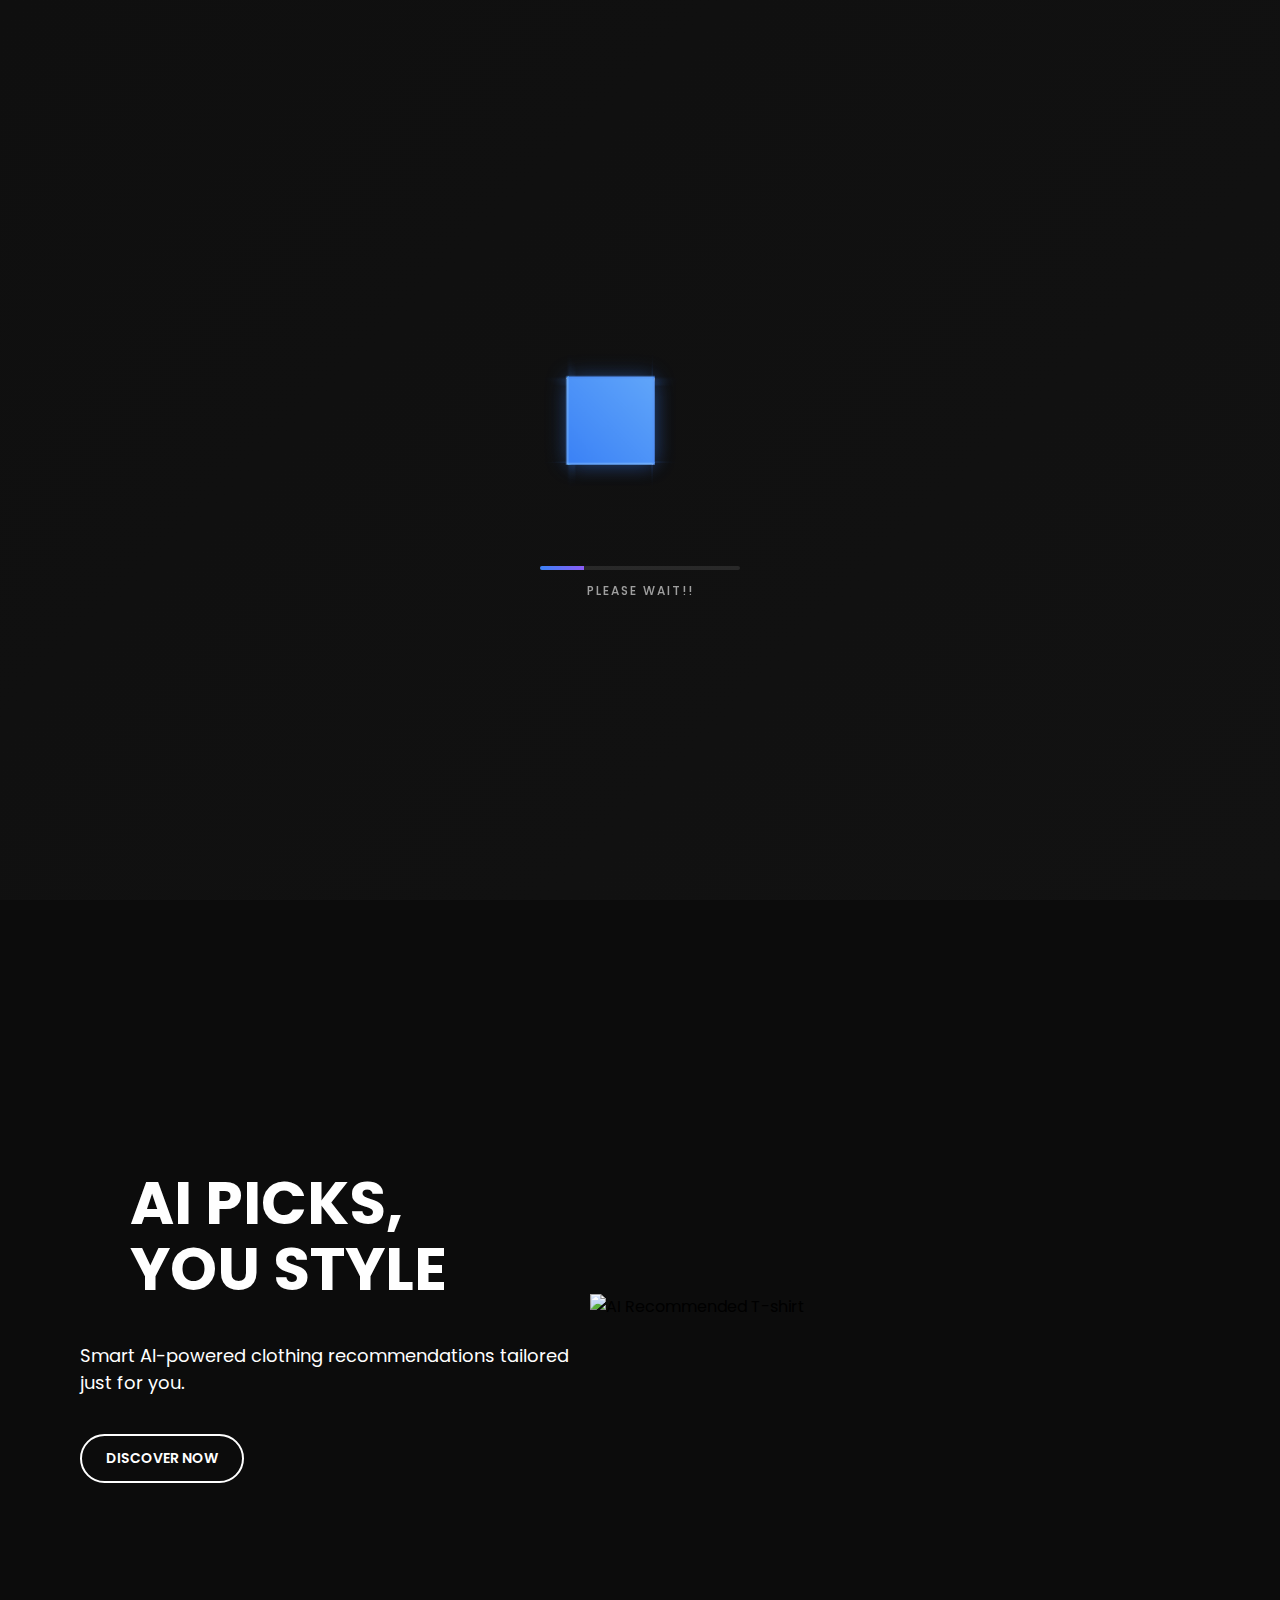
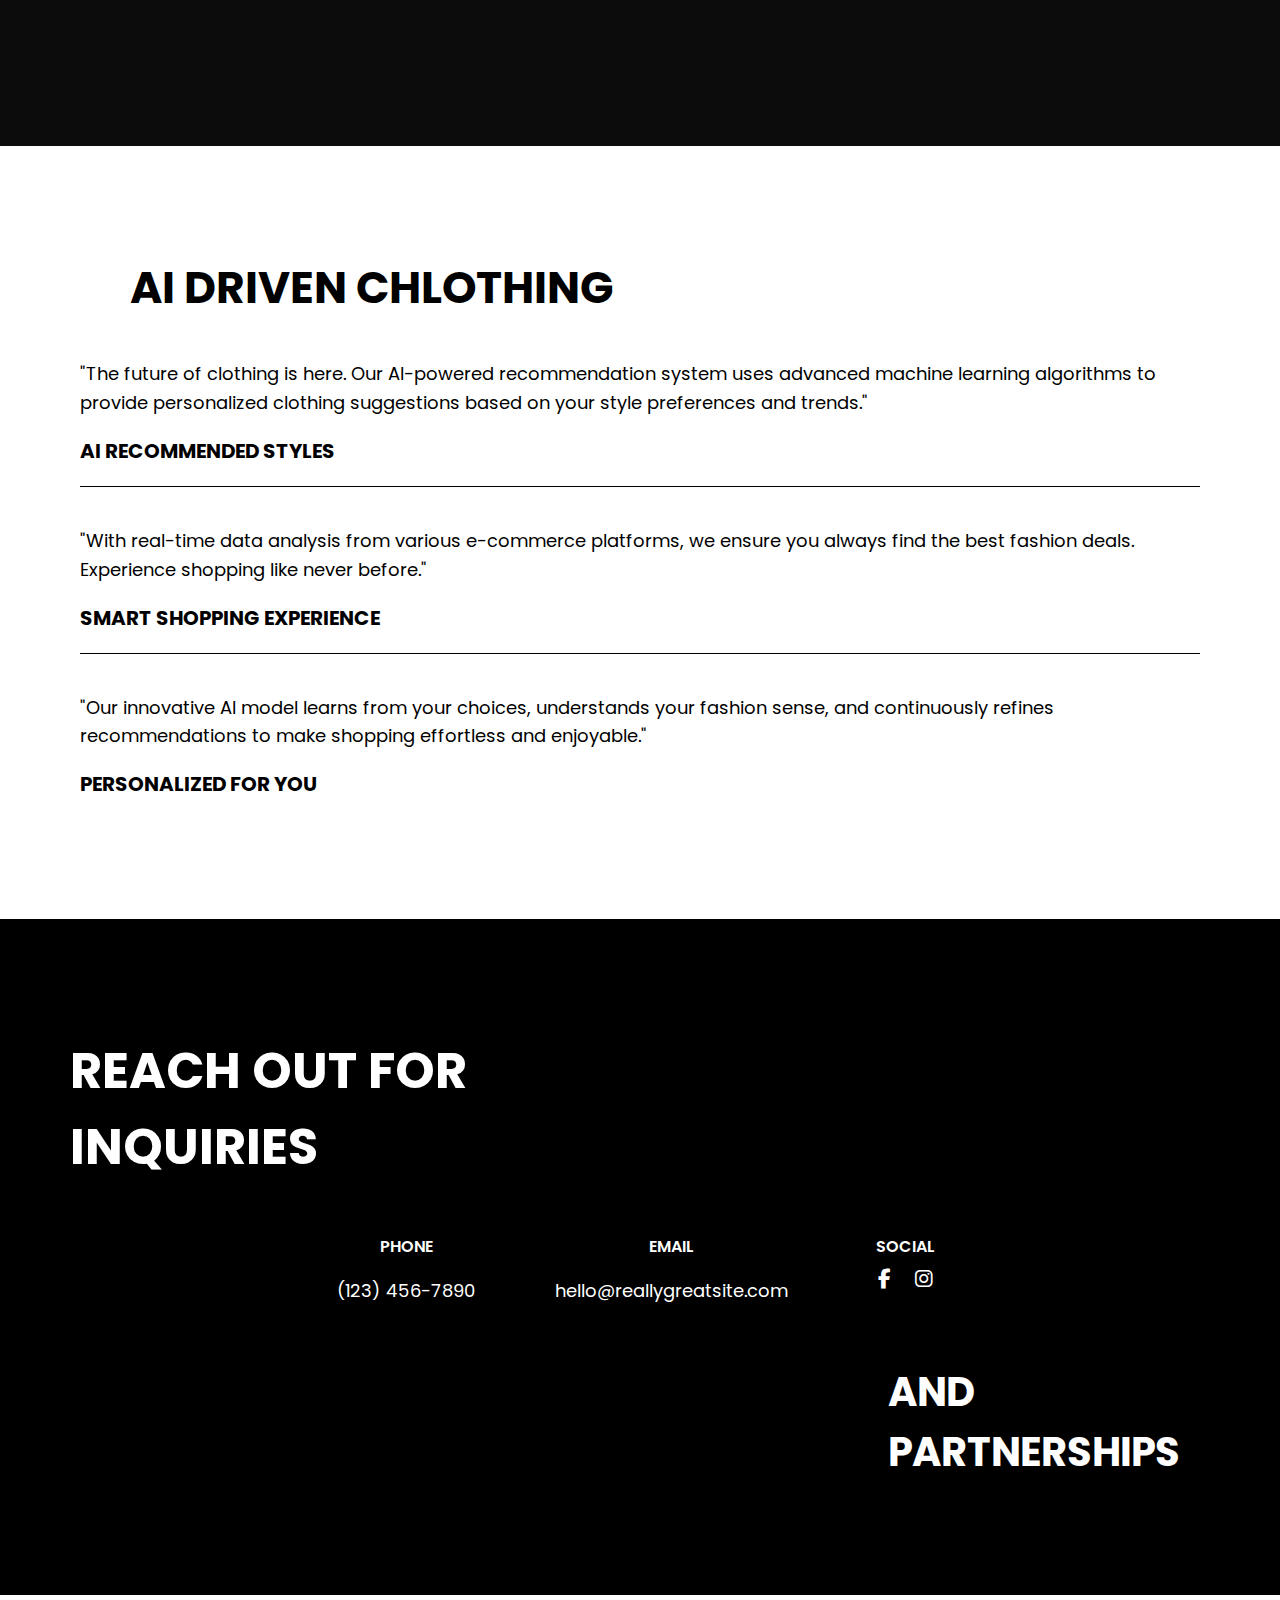
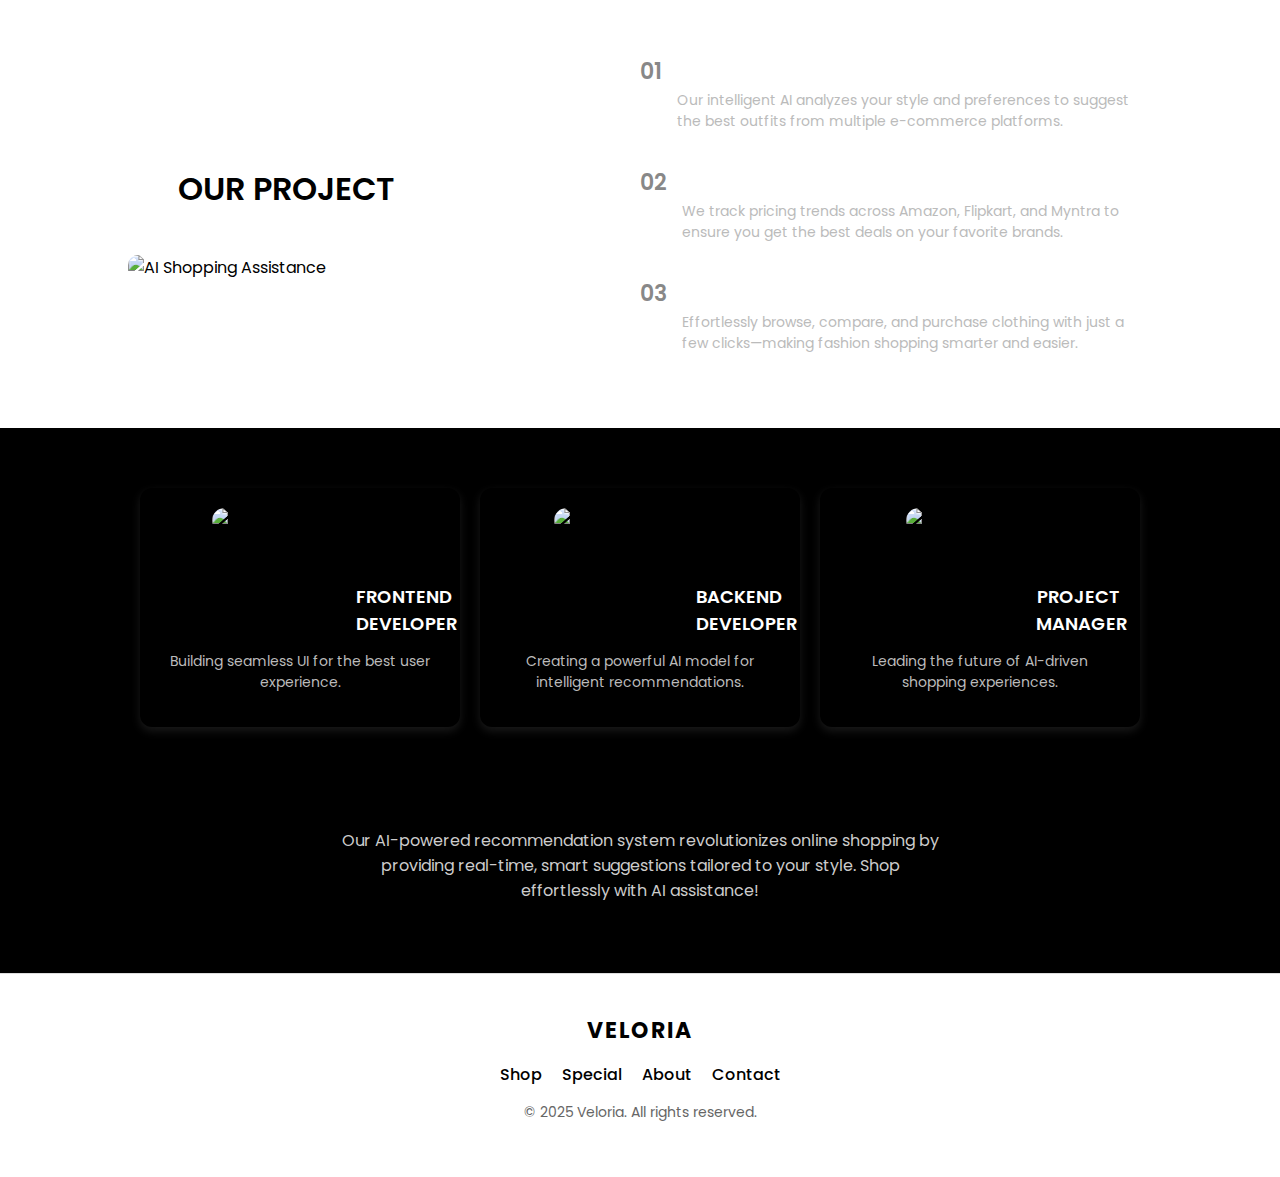
==== index.html @ dfdf0ff9 "first" ====
<!DOCTYPE html>
<html lang="en">
<head>
    <meta charset="UTF-8">
    <meta name="viewport" content="width=device-width, initial-scale=1.0">
    <title>VELORIA</title>
    <link rel="stylesheet" href="style/style.css">
    <script src="https://kit.fontawesome.com/a076d05399.js" crossorigin="anonymous"></script>
    <link rel="stylesheet" href="https://cdnjs.cloudflare.com/ajax/libs/font-awesome/6.4.2/css/all.min.css">
</head>
<body>
    <!-- Preloader -->
    <div id="preloader">
        <div class="loader-container">
            <div class="cube">
                <div class="cube-face front"></div>
                <div class="cube-face back"></div>
                <div class="cube-face right"></div>
                <div class="cube-face left"></div>
                <div class="cube-face top"></div>
                <div class="cube-face bottom"></div>
            </div>
            <div class="progress-bar">
                <div class="progress" id="progress"></div>
            </div>
            <div class="loading-text">Please Wait!!</div>
        </div>
    </div>

<script>
    

document.addEventListener('DOMContentLoaded', function() {
    const preloader = document.getElementById('preloader');
    const content = document.querySelector('.content');
    const progress = document.getElementById('progress');
    const loadingText = document.querySelector('.loading-text');
    

    let width = 0;
    const interval = setInterval(() => {
        if (width >= 100) {
            clearInterval(interval);
            loadingText.textContent = "Here We Go!";
            
            setTimeout(() => {

                preloader.classList.add('preloader-done');
                

                content.style.display = 'block';
                

                void content.offsetWidth;
                

                content.style.opacity = '1';
                

                setTimeout(() => {
                    preloader.style.display = 'none';
                }, 800);
            }, 600);
        } else {
            width += Math.floor(Math.random() * 5) + 1;
            width = Math.min(width, 100);
            progress.style.width = width + '%';
            
            if (width > 80) {
            loadingText.textContent = "VELORIA";
            } else if (width > 60) {
                loadingText.textContent = "Chlothing";
            } else if (width > 40) {
                loadingText.textContent = "AI OF";
            } else if (width > 50) {
                loadingText.textContent = "Here We Go";
            }
        }
    }, 100);
});



</script>

    <br><div class="brand-name">VELORIA</div>
    <header>
        <nav class="navbar">
            
            <ul class="nav-links">
                <li><a href="#">SHOP</a></li>
                <li><a href="#">SPECIAL</a></li>
            </ul>
            <ul class="nav-links">
                <li><a href="#">ABOUT</a></li>
                <li><a href="#">CONTACT</a></li>
            </ul>
        </nav>
    </header>

    <section class="hero-banner">
        <div class="banner-content">
          <h1>We are here to help you</h1>
          <p>AI-powered recommendations tailored just for you.</p>
          <div class="search-bar">
            
            <input type="text" placeholder="Search">
            <i class="fas fa-search"></i></div> <br>
          <button class="cta-button">Explore Now</button>
        </div>
      </section>

    


    <section class="banner-two">
        <div class="content">
            <h1 class="animated-text">AI PICKS, <br> YOU STYLE</h1>
            <p class="sub-text">Smart AI-powered clothing recommendations tailored just for you.</p>
            <a href="#" class="cta-btn">DISCOVER NOW</a>
        </div>
        <div class="image-container">
            <img src="https://images.unsplash.com/photo-1489987707025-afc232f7ea0f?q=80&w=2070&auto=format&fit=crop&ixlib=rb-4.0.3&ixid=M3wxMjA3fDB8MHxwaG90by1wYWdlfHx8fGVufDB8fHx8fA%3D%3D" alt="AI Recommended T-shirt" class="floating-image">
        </div>
    </section>

    <section class="info-section">
        <h1>AI Driven Chlothing</h1>
        <div class="info-block">
          <p>"The future of clothing is here. Our AI-powered recommendation system uses advanced machine learning algorithms to provide personalized clothing suggestions based on your style preferences and trends."</p>
          <h3>AI RECOMMENDED STYLES</h3>
          <hr>
        </div>
        <div class="info-block">
          <p>"With real-time data analysis from various e-commerce platforms, we ensure you always find the best fashion deals. Experience shopping like never before."</p>
          <h3>SMART SHOPPING EXPERIENCE</h3>
          <hr>
        </div>
        <div class="info-block">
          <p>"Our innovative AI model learns from your choices, understands your fashion sense, and continuously refines recommendations to make shopping effortless and enjoyable."</p>
          <h3>PERSONALIZED FOR YOU</h3>
        </div>
      </section>

    <section class="contact-section">
        <h1>REACH OUT FOR <br> INQUIRIES</h1>

        <div class="contact-info">
            <div class="contact-item">
                <h3>PHONE</h3>
                <p>(123) 456-7890</p>
            </div>

            <div class="contact-item">
                <h3>EMAIL</h3>
                <p><a href="mailto:hello@reallygreatsite.com">hello@reallygreatsite.com</a></p>
            </div>

            <div class="contact-item">
                <h3>SOCIAL</h3>
                <div class="social-icons">
                    <a href="#"><i class="fa-brands fa-facebook-f"></i></a>
                    <a href="#"><i class="fa-brands fa-instagram"></i></a>
                </div>
            </div>
        </div>

        <h2>AND PARTNERSHIPS</h2>
    </section>

     <section class="services-section">
        <div class="left-content">
            <h1>Our Project</h1>
            <img src="https://images.unsplash.com/photo-1469334031218-e382a71b716b?q=80&w=2070&auto=format&fit=crop&ixlib=rb-4.0.3&ixid=M3wxMjA3fDB8MHxwaG90by1wYWdlfHx8fGVufDB8fHx8fA%3D%3D" alt="AI Shopping Assistance">
        </div>
        <div class="right-content">
            <div class="service">
                <span class="service-number">01</span>
                <div class="service-text">
                    <h2>AI-Powered Recommendations</h2>
                    <p>Our intelligent AI analyzes your style and preferences to suggest the best outfits from multiple e-commerce platforms.</p>
                </div>
            </div>
            <div class="service">
                <span class="service-number">02</span>
                <div class="service-text">
                    <h2>Price & Trend Comparison</h2>
                    <p>We track pricing trends across Amazon, Flipkart, and Myntra to ensure you get the best deals on your favorite brands.</p>
                </div>
            </div>
            <div class="service">
                <span class="service-number">03</span>
                <div class="service-text">
                    <h2>Seamless Shopping Experience</h2>
                    <p>Effortlessly browse, compare, and purchase clothing with just a few clicks—making fashion shopping smarter and easier.</p>
                </div>
            </div>
        </div>
    </section>


    <div class="banner">
        <div class="team">

            <div class="team-member">
                <img src="https://images.unsplash.com/photo-1543087903-1ac2ec7aa8c5?q=80&w=2098&auto=format&fit=crop&ixlib=rb-4.0.3&ixid=M3wxMjA3fDB8MHxwaG90by1wYWdlfHx8fGVufDB8fHx8fA%3D%3D" alt="Frontend Developer">
                <h2>Frontend Developer</h2>
                <p>Building seamless UI for the best user experience.</p>
            </div>

 
            <div class="team-member">
                <img src="https://images.unsplash.com/photo-1543087903-1ac2ec7aa8c5?q=80&w=2098&auto=format&fit=crop&ixlib=rb-4.0.3&ixid=M3wxMjA3fDB8MHxwaG90by1wYWdlfHx8fGVufDB8fHx8fA%3D%3D" alt="Backend Developer">
                <h2>Backend Developer</h2>
                <p>Creating a powerful AI model for intelligent recommendations.</p>
            </div>

   
            <div class="team-member">
                <img src="https://images.unsplash.com/photo-1543087903-1ac2ec7aa8c5?q=80&w=2098&auto=format&fit=crop&ixlib=rb-4.0.3&ixid=M3wxMjA3fDB8MHxwaG90by1wYWdlfHx8fGVufDB8fHx8fA%3D%3D" alt="Project Manager">
                <h2>Project Manager</h2>
                <p>Leading the future of AI-driven shopping experiences.</p>
            </div>
        </div>

        <div class="project-info">
            <h1>Future of Shopping</h1>
            <p>
                Our AI-powered recommendation system revolutionizes online shopping by providing 
                real-time, smart suggestions tailored to your style. Shop effortlessly with AI assistance!
            </p>
        </div>
    </div>

    

    <footer class="footer">
        <div class="footer-container">
            <div class="footer-brand">VELORIA</div>
            
            <div class="footer-links">
                <a href="#">Shop</a>
                <a href="#">Special</a>
                <a href="#">About</a>
                <a href="#">Contact</a>
            </div>
    
            <div class="footer-bottom">
                <p>© 2025 Veloria. All rights reserved.</p>
            </div>
        </div>
    </footer>
    
    



</body>
</html>
---- style/style.css ----
@import url('https://fonts.googleapis.com/css2?family=Poppins:wght@300;400;600&display=swap');

body {
    margin: 0;
    padding: 0;
    font-family: 'Poppins', sans-serif;
    /* background-color: #e0e6da; */
}

.navbar {
    display: flex;
    justify-content: space-around;
    align-items: center;
    /* background-color: #e0e6da; */
    padding: 15px 40px;
    border-bottom: 1px solid #ccc;
}


    .search-bar {
        /* display: flex; */
        align-items: center;
        gap: 8px;
    }
    
    .search-bar input {
        border: none;
        background: transparent;
        border-bottom: 1px solid white;
        outline: none;
        padding: 5px;
        font-size: 14px;
    }


.nav-links {
    list-style: none;
    display: flex;
    gap: 20px;
    padding: 0;
}

.nav-links li {
    display: inline;
}

.nav-links a {
    text-decoration: none;
    color: black;
    font-weight: 400;
    transition: 0.3s;
}

.nav-links a:hover {
    opacity: 0.6;
}

.brand-name {
    font-size: 22px;
    font-weight: bold;
    letter-spacing: 3px;
    display: flex;
    align-items: center;
    justify-content: center;
}

.icons {
    display: flex;
    gap: 15px;
}

.icons a {
    text-decoration: none;
    color: black;
    font-size: 18px;
}

.icons a:hover {
    opacity: 0.6;
}


.hero-banner {
    background: url('https://images.unsplash.com/photo-1560243563-062bfc001d68?q=80&w=2070&auto=format&fit=crop&ixlib=rb-4.0.3&ixid=M3wxMjA3fDB8MHxwaG90by1wYWdlfHx8fGVufDB8fHx8fA%3D%3D') no-repeat center center/cover;
    height: 80vh;
    display: flex;
    justify-content: center;
    align-items: center;
    text-align: center;
    color: white;
    position: relative;
}

.hero-banner::before {
    content: "";
    position: absolute;
    top: 0;
    left: 0;
    width: 100%;
    height: 100%;
    background: rgba(0, 0, 0, 0.4); /* Dark overlay for readability */
}

.banner-content {
    position: relative;
    z-index: 2;
}

.banner-content h1 {
    font-size: 48px;
    font-weight: bold;
    margin: 0;
}

.banner-content p {
    font-size: 20px;
    margin: 10px 0 20px;
}

.cta-button {
    background: white;
    color: black;
    padding: 12px 24px;
    border: none;
    font-size: 18px;
    cursor: pointer;
    border-radius: 8px;
    transition: 0.3s;
}

.cta-button:hover {
    background: black;
    color: white;
}

.footer {
    background: #fff;
    padding: 40px 20px;
    text-align: center;
    border-top: 1px solid #ddd;
    font-family: "Poppins", sans-serif;
}

.footer-container {
    max-width: 1200px;
    margin: auto;
}

.footer-brand {
    font-size: 22px;
    font-weight: bold;
    letter-spacing: 2px;
    margin-bottom: 15px;
}

.footer-links {
    display: flex;
    justify-content: center;
    gap: 20px;
    margin-bottom: 15px;
}

.footer-links a {
    text-decoration: none;
    color: black;
    font-weight: 500;
    transition: 0.3s;
}

.footer-links a:hover {
    opacity: 0.6;
}

.footer-bottom {
    font-size: 14px;
    color: #666;
}


.banner {
    text-align: center;
    padding: 60px 20px;
    /* background: linear-gradient(135deg, #1c1c1c, #292929); */
    background: black;
}

/* Team Section */
.team {
    display: flex;
    flex-wrap: wrap;
    justify-content: center;
    gap: 20px;
}

.team-member {
    /* background: #1e1e1e; */
    padding: 20px;
    border-radius: 12px;
    box-shadow: 0 4px 10px rgba(255, 255, 255, 0.1);
    max-width: 280px;
    text-align: center;
    transition: transform 0.3s ease;
}

.team-member:hover {
    transform: translateY(-5px);
}

.team-member img {
    width: 250px;
    height: 250px;
    /* border-radius: 50%; */
    border-radius: 24px;
    margin-bottom: 10px;
}

.team-member h2 {
    font-size: 18px;
    font-weight: 600;
    margin-bottom: 8px;
    color: rgb(255, 255, 255);
}

.team-member p {
    font-size: 14px;
    color: #bbb;
}

/* Project Info */
.project-info {
    margin-top: 40px;
}

.project-info h1 {
    font-size: 28px;
    font-weight: 600;
    color: black;
}

.project-info p {
    max-width: 600px;
    margin: 10px auto;
    font-size: 16px;
    color: #ccc;
}

.banner-two {
    display: flex;
    justify-content: space-evenly;
    align-items: center;
    padding: 80px;
    min-height: 80vh;
    background: #0c0c0c;
}

/* Left Content */
.content {
    max-width: 500px;
    animation: fadeInLeft 1.2s ease-in-out;
}

.animated-text {
    font-size: 60px;
    font-weight: 700;
    line-height: 1.1;
    text-transform: uppercase;
    color: white
}

.sub-text {
    font-size: 18px;
    color: #ffffff;
    margin-top: 10px;
}

/* CTA Button */
.cta-btn {
    display: inline-block;
    margin-top: 20px;
    padding: 12px 24px;
    border: 2px solid white;
    border-radius: 50px;
    text-transform: uppercase;
    font-size: 14px;
    font-weight: 600;
    color: white;
    text-decoration: none;
    transition: all 0.3s ease;
}

.cta-btn:hover {
    background: white;
    color: white;
}

/* Right Image */
.image-container {
    flex: 1;
    display: flex;
    justify-content: center;
    align-items: center;
}

.floating-image {
    width: 600px;
    animation: floatImage 3s ease-in-out infinite;
}

/* Keyframe Animations */
@keyframes fadeInLeft {
    from {
        opacity: 0;
        transform: translateX(-50px);
    }
    to {
        opacity: 1;
        transform: translateX(0);
    }
}

@keyframes floatImage {
    0%, 100% {
        transform: translateY(0);
    }
    50% {
        transform: translateY(-15px);
    }
}

/* Responsive */
@media (max-width: 768px) {
    .banner {
        flex-direction: column;
        text-align: center;
        padding: 40px;
    }

    .image-container {
        margin-top: 30px;
    }

    .floating-image {
        width: 250px;
    }
}




.contact-section {
    padding: 80px 20px;
    background: rgb(0, 0, 0);
    color: white;
}

/* Title */
h1 {
    font-size: 50px;
    text-transform: uppercase;
    font-weight: 700;
    margin-left: 50px;
}

h2{
    margin-left: 70%;
}

/* Contact Info */
.contact-info {
    display: flex;
    justify-content: center;
    gap: 80px;
    flex-wrap: wrap;
    margin-top: 30px;
}

.contact-item {
    text-align: center;
}

.contact-item h3 {
    font-size: 16px;
    font-weight: 600;
    color: #ffffff;
    margin-bottom: 5px;
}

.contact-item p, .contact-item a {
    font-size: 18px;
    color: #ffffff;
    text-decoration: none;
}

.contact-item a:hover {
    color: #62388a;
}

/* Social Icons */
.social-icons a {
    color: #ffffff;
    font-size: 20px;
    margin: 0 10px;
    transition: color 0.3s ease;
}

.social-icons a:hover {
    color: #62388a;
}

/* Partnerships */
h2 {
    font-size: 40px;
    text-transform: uppercase;
    font-weight: 700;
    margin-top: 40px;
}


.services-section {
    display: flex;
    align-items: center;
    justify-content: space-between;
    padding: 60px 10%;
}

.left-content {
    flex: 1;
}

.left-content h1 {
    font-size: 32px;
    font-weight: 600;
}

.left-content img {
    width: 100%;
    max-width: 400px;
    border-radius: 10px;
    margin-top: 20px;
}

.right-content {
    flex: 1;
    display: flex;
    flex-direction: column;
    gap: 20px;
}

.service {
    display: flex;
    align-items: flex-start;
    gap: 15px;
}

.service-number {
    font-size: 22px;
    font-weight: 600;
    color: #888;
}

.service-text h2 {
    font-size: 20px;
    font-weight: 600;
    margin: 0;
    color: white;
}

.service-text p {
    font-size: 14px;
    color: #bbb;
    margin-top: 5px;
}


#preloader {
    position: fixed;
    top: 0;
    left: 0;
    width: 100%;
    height: 100%;
    background: linear-gradient(135deg, #0f0f0f 0%, #121212 100%);
    display: flex;
    justify-content: center;
    align-items: center;
    z-index: 9999;
    transition: transform 0.8s cubic-bezier(0.65, 0, 0.35, 1), opacity 0.5s ease;
}

.loader-container {
    position: relative;
    width: 140px;
    height: 140px;
    perspective: 800px;
    transform-style: preserve-3d;
}

.cube {
    position: absolute;
    width: 100%;
    height: 100%;
    transform-style: preserve-3d;
    animation: cubeRotate 4s infinite ease-in-out;
}

.cube-face {
    position: absolute;
    width: 80px;
    height: 80px;
    background: rgba(255, 255, 255, 0.05);
    border: 2px solid rgba(255, 255, 255, 0.1);
    backface-visibility: visible;
    transform-style: preserve-3d;
    box-shadow: 0 0 20px rgba(59, 130, 246, 0.3);
}

.front { transform: translateZ(40px); background: linear-gradient(45deg, #3b82f6, #60a5fa); }
.back { transform: rotateY(180deg) translateZ(40px); background: linear-gradient(45deg, #8b5cf6, #a78bfa); }
.right { transform: rotateY(90deg) translateZ(40px); background: linear-gradient(45deg, #ec4899, #f472b6); }
.left { transform: rotateY(-90deg) translateZ(40px); background: linear-gradient(45deg, #14b8a6, #2dd4bf); }
.top { transform: rotateX(90deg) translateZ(40px); background: linear-gradient(45deg, #f59e0b, #fbbf24); }
.bottom { transform: rotateX(-90deg) translateZ(40px); background: linear-gradient(45deg, #6366f1, #818cf8); }

.progress-bar {
    position: absolute;
    bottom: -50px;
    left: -30px;
    width: 200px;
    height: 4px;
    background: rgba(255, 255, 255, 0.1);
    border-radius: 2px;
    overflow: hidden;
}

.progress {
    height: 100%;
    width: 0%;
    background: linear-gradient(to right, #3b82f6, #8b5cf6);
    transition: width 0.2s ease;
}

.loading-text {
    position: absolute;
    bottom: -80px;
    left: 0;
    right: 0;
    text-align: center;
    font-size: 12px;
    font-weight: 500;
    letter-spacing: 2px;
    text-transform: uppercase;
    color: rgba(255, 255, 255, 0.6);
}

@keyframes cubeRotate {
    0% { transform: rotateX(0deg) rotateY(0deg); }
    25% { transform: rotateX(90deg) rotateY(90deg); }
    50% { transform: rotateX(180deg) rotateY(180deg); }
    75% { transform: rotateX(270deg) rotateY(270deg); }
    100% { transform: rotateX(360deg) rotateY(360deg); }
}


.preloader-done {
    transform: translateY(-100%);
    opacity: 0;
}

.info-section {
    background-color: #fff;
    color: #000;
    padding: 80px;
    text-align: left;
    /* display: flex */
  }

  .info-section h1 {
    font-size: 44px;
    font-weight: bold;
    margin-bottom: 40px;
  }

  .info-block {
    margin-bottom: 40px;
  }

  .info-block p {
    font-size: 18px;
    line-height: 1.6;
  }

  .info-block h3 {
    font-size: 20px;
    font-weight: bold;
    margin-top: 10px;
  }

  hr {
    border: none;
    border-top: 1px solid #000;
    margin: 20px 0;
  }
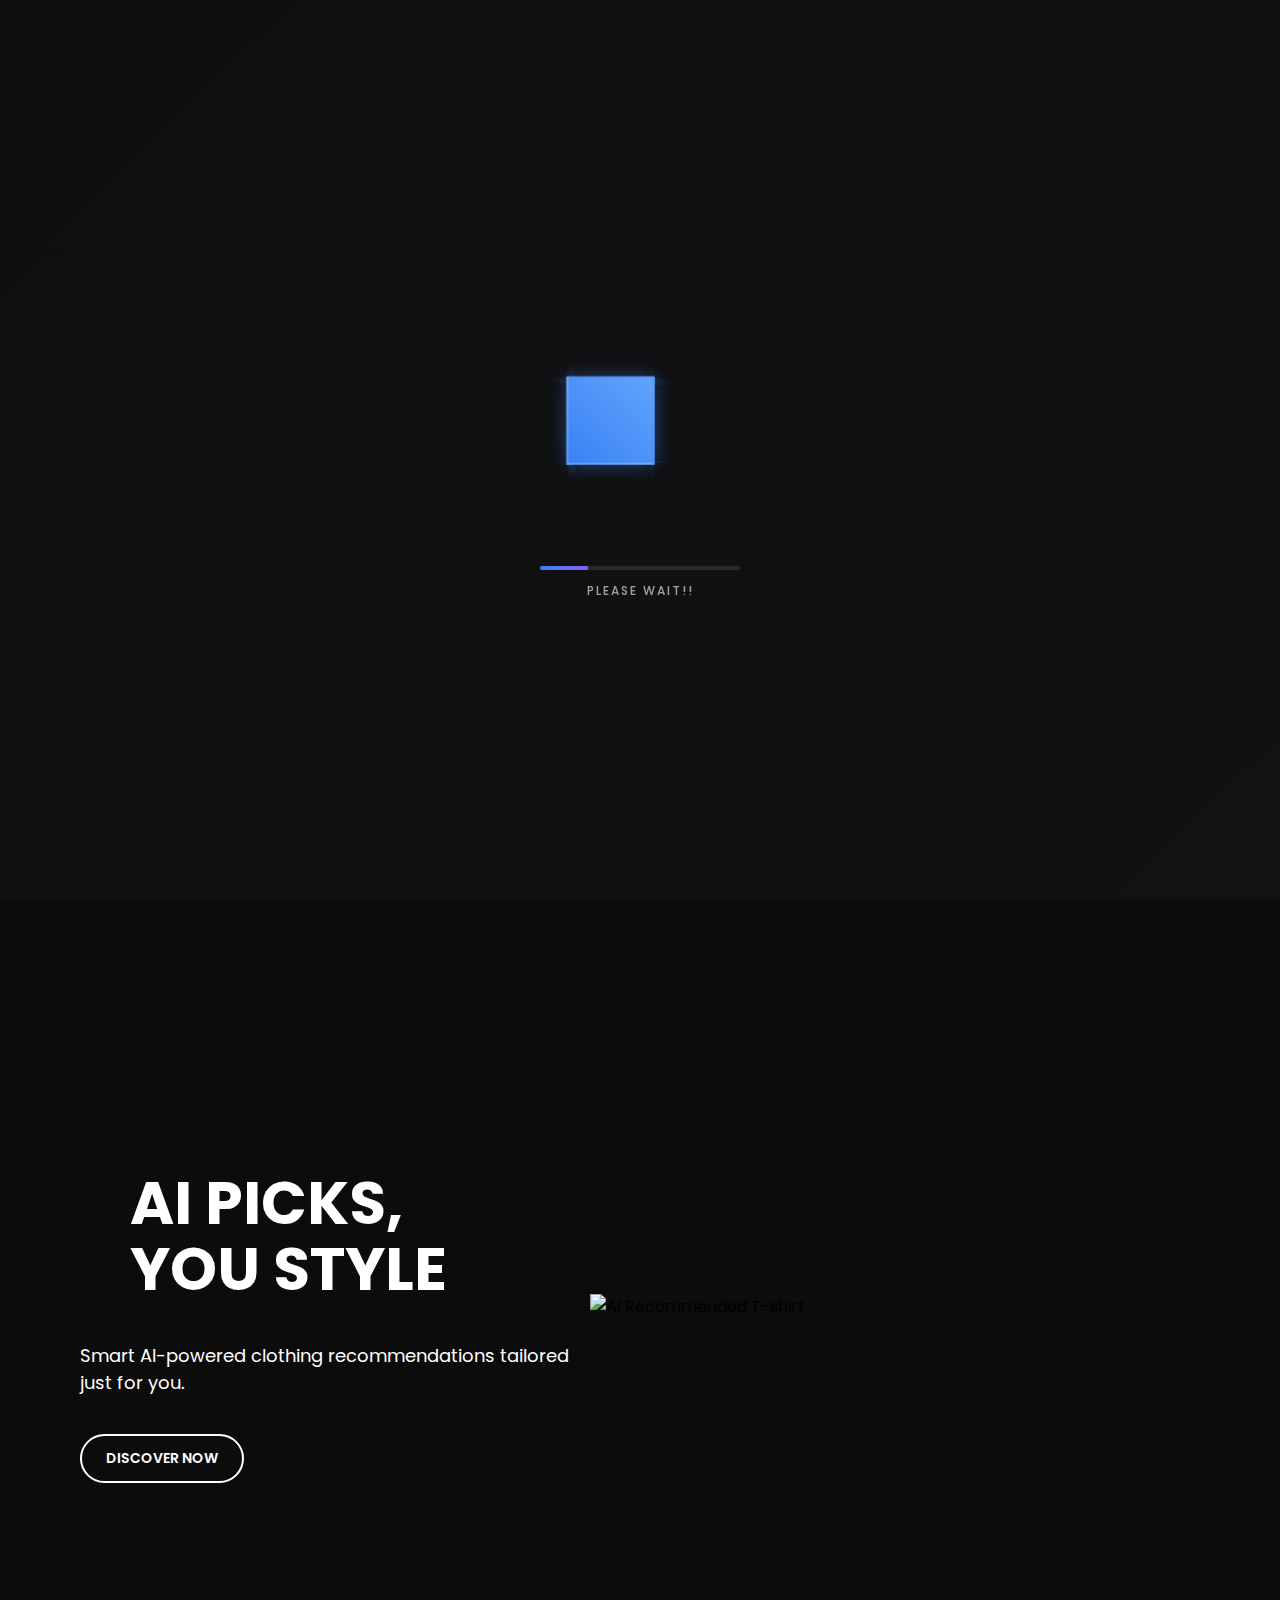
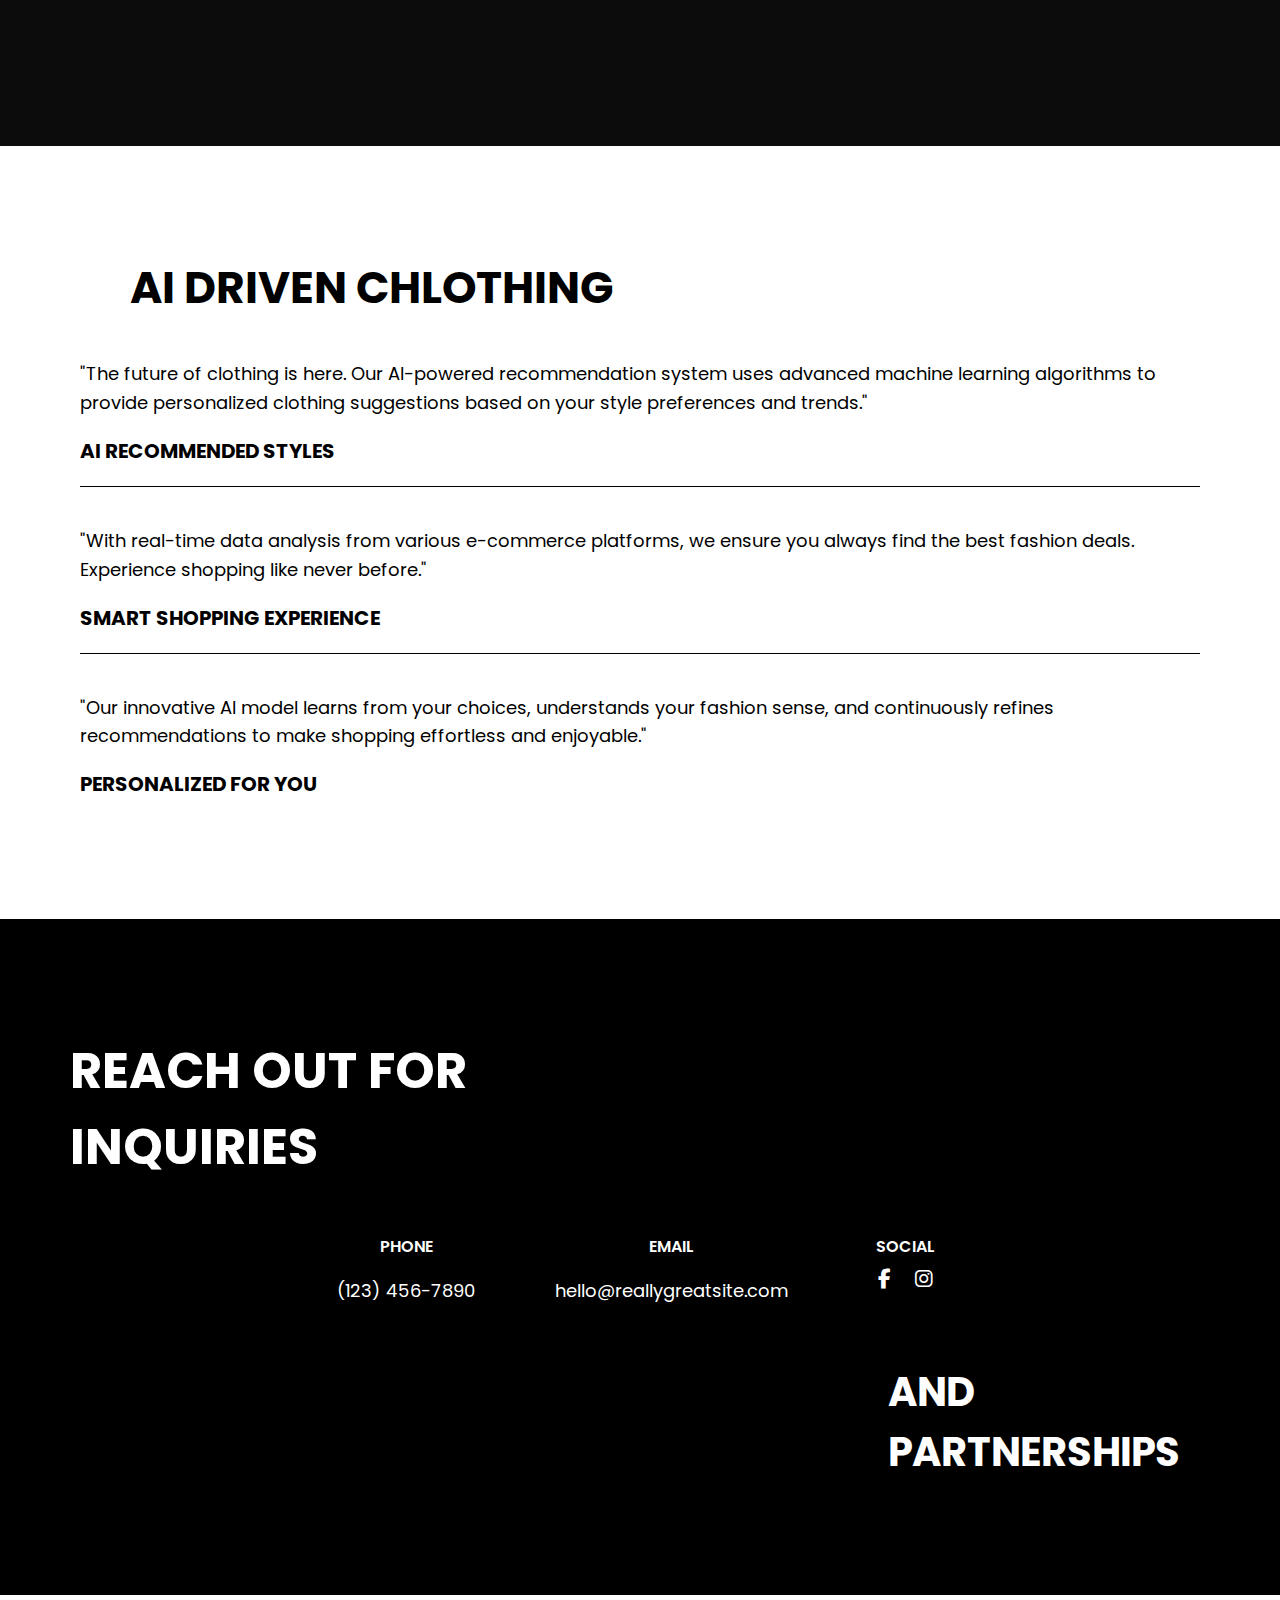
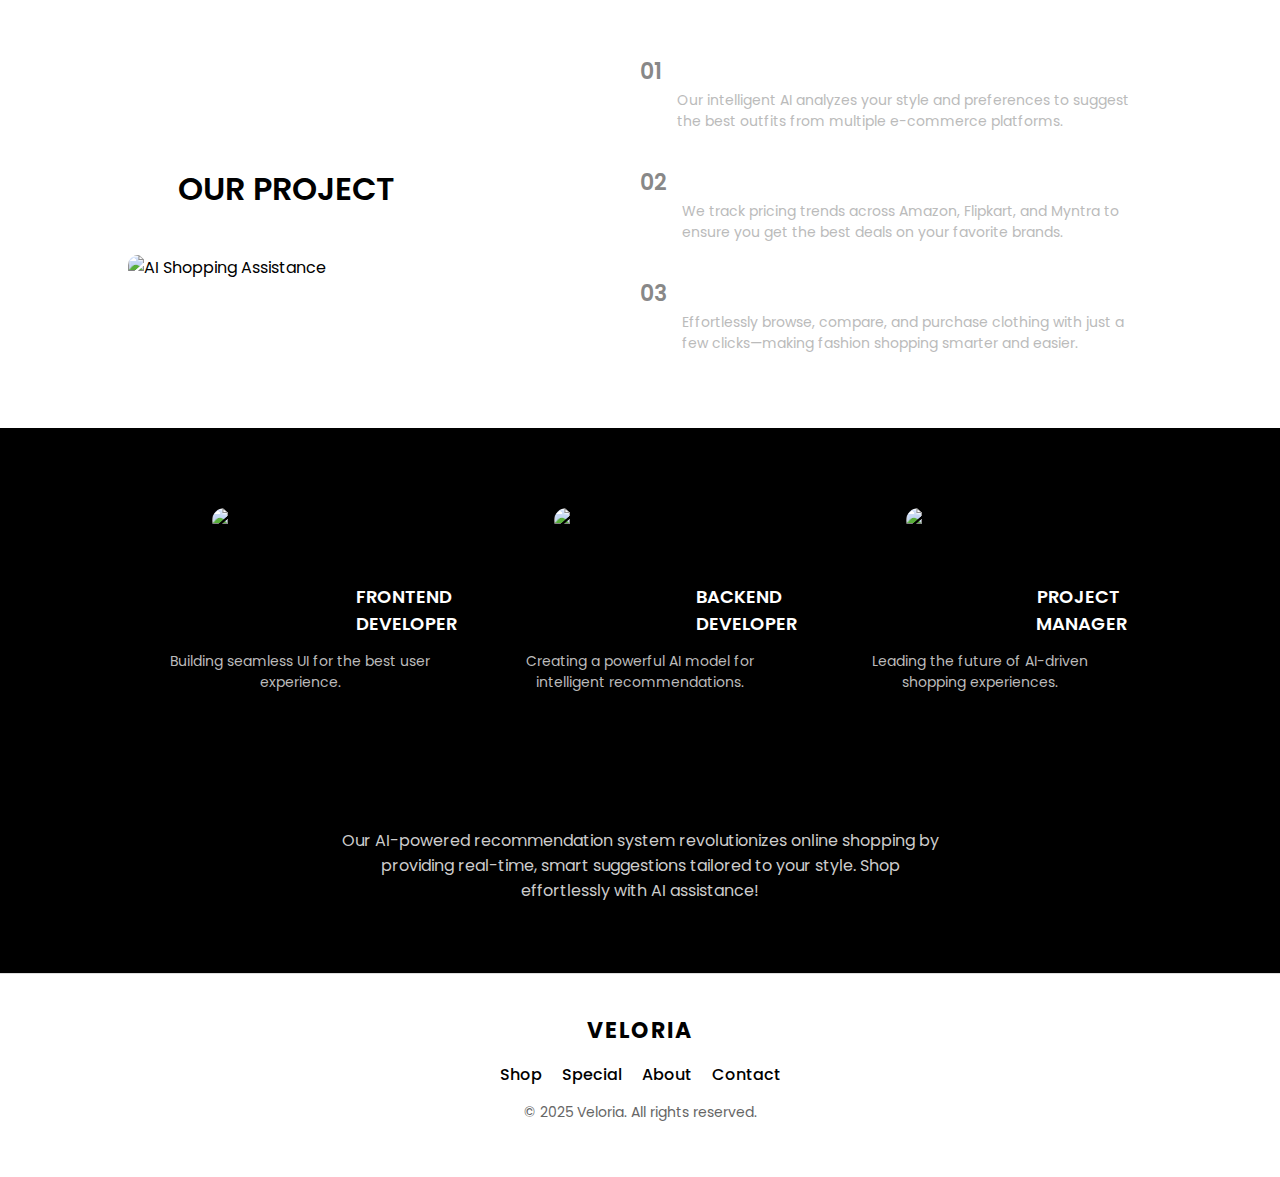
==== commit df6a239b: "second commit" ====
--- a/index.html
+++ b/index.html
@@ -88,12 +88,12 @@
         <nav class="navbar">
             
             <ul class="nav-links">
-                <li><a href="#">SHOP</a></li>
-                <li><a href="#">SPECIAL</a></li>
+                <li><a href="/product/product.html">SHOP</a></li>
+                <li><a href="/product/product.html">SPECIAL</a></li>
             </ul>
             <ul class="nav-links">
-                <li><a href="#">ABOUT</a></li>
-                <li><a href="#">CONTACT</a></li>
+                <li><a href="/product/product.html">ABOUT</a></li>
+                <li><a href="/product/product.html">CONTACT</a></li>
             </ul>
         </nav>
     </header>
@@ -106,7 +106,7 @@
             
             <input type="text" placeholder="Search">
             <i class="fas fa-search"></i></div> <br>
-          <button class="cta-button">Explore Now</button>
+          <a href="/product/product.html">Recommend</a>
         </div>
       </section>
 
@@ -117,7 +117,7 @@
         <div class="content">
             <h1 class="animated-text">AI PICKS, <br> YOU STYLE</h1>
             <p class="sub-text">Smart AI-powered clothing recommendations tailored just for you.</p>
-            <a href="#" class="cta-btn">DISCOVER NOW</a>
+            <a href="/product/product.html" class="cta-btn">DISCOVER NOW</a>
         </div>
         <div class="image-container">
             <img src="https://images.unsplash.com/photo-1489987707025-afc232f7ea0f?q=80&w=2070&auto=format&fit=crop&ixlib=rb-4.0.3&ixid=M3wxMjA3fDB8MHxwaG90by1wYWdlfHx8fGVufDB8fHx8fA%3D%3D" alt="AI Recommended T-shirt" class="floating-image">
@@ -203,21 +203,21 @@
         <div class="team">
 
             <div class="team-member">
-                <img src="https://images.unsplash.com/photo-1543087903-1ac2ec7aa8c5?q=80&w=2098&auto=format&fit=crop&ixlib=rb-4.0.3&ixid=M3wxMjA3fDB8MHxwaG90by1wYWdlfHx8fGVufDB8fHx8fA%3D%3D" alt="Frontend Developer">
+                <img src="https://media-hosting.imagekit.io/b2f47dda2f074011/WhatsApp%20Image%202025-03-29%20at%2006.08.52_ba302b9d.jpg?Expires=1837816780&Key-Pair-Id=K2ZIVPTIP2VGHC&Signature=lbJRnAlIOjF42cvHqoj1pyamWKMF5ZBgBM~hCr9d91eoe5bFwMUPLHCKjkjEmQIOBc7S0pFx9gaFXydRFmhNrgL9QDAnFs7gTYqfKh709otA-c5XESuddBvAMCzqReVwU81n43hP6XahVHGEdGq7130tFuTE5Ry8aBooY0kAe13RpK-kPtUheRUNzYPeqSShF9ZRgoXI~oj1YSXAr~Y~saXdELitBtuI2gSiZc2U2zH7MMf02tTgtQSUrRYSATIIv5X1cDc~uk00mxe5spQxN6W3tH1V72F-KbHNXqsMxQFtO-3Y6iL0tS7lq4I-MmgXqV9pfQNiLFhrTTYeUzb~tg__" alt="Frontend Developer">
                 <h2>Frontend Developer</h2>
                 <p>Building seamless UI for the best user experience.</p>
             </div>
 
  
             <div class="team-member">
-                <img src="https://images.unsplash.com/photo-1543087903-1ac2ec7aa8c5?q=80&w=2098&auto=format&fit=crop&ixlib=rb-4.0.3&ixid=M3wxMjA3fDB8MHxwaG90by1wYWdlfHx8fGVufDB8fHx8fA%3D%3D" alt="Backend Developer">
+                <img src="https://media-hosting.imagekit.io/6c7cc80783ef4cb2/WhatsApp%20Image%202025-03-29%20at%2006.08.05_e6a7cef2.jpg?Expires=1837816780&Key-Pair-Id=K2ZIVPTIP2VGHC&Signature=cfJIthINLl~kpWzS564IN0l9TUt~DamXgD4yXqO0DB~AQtlcWU1dW5i0~CopxxPbVJXz5yiQ9sUUuKcNFvaHUxoPoJKzFipMKhkFyvEV51Ntb2DZ~9zJMHnqJgu7XKnpaQB7ECSVxebxuNwSPQ8pF9SSMAEVjU6wkp7Zh~hBTLAPxePuF-GUpEfmKuUMf~yUdTOf8fqh0zIm~D4mj1x0GSq5I9XV-M85WRoDTztw~~A5sz5dsmnqB0pJL3o4ClsEXzdFtToiX~0hXMeduZ5e3FBoybQUrBKg59mEfWsZzy7X0IiqiYu6aQfZWH-fLTiVMGk3TXFkSxdaShHvHLWbcg__" alt="Backend Developer">
                 <h2>Backend Developer</h2>
                 <p>Creating a powerful AI model for intelligent recommendations.</p>
             </div>
 
    
             <div class="team-member">
-                <img src="https://images.unsplash.com/photo-1543087903-1ac2ec7aa8c5?q=80&w=2098&auto=format&fit=crop&ixlib=rb-4.0.3&ixid=M3wxMjA3fDB8MHxwaG90by1wYWdlfHx8fGVufDB8fHx8fA%3D%3D" alt="Project Manager">
+                <img src="https://media-hosting.imagekit.io/6890421800734dd6/WhatsApp%20Image%202025-03-29%20at%2006.08.05_f0a62368.jpg?Expires=1837816780&Key-Pair-Id=K2ZIVPTIP2VGHC&Signature=[base64]~xhEdFP9QKjjFVWyqsg5vQsiwRGUQSrP9XKS5bW7yjy-6Vs7YWk4hxXSENtl3cR8bSxqQnhtSPOFAYxQw8GQjNId9MA3tOQ__" alt="Project Manager">
                 <h2>Project Manager</h2>
                 <p>Leading the future of AI-driven shopping experiences.</p>
             </div>
@@ -239,10 +239,10 @@
             <div class="footer-brand">VELORIA</div>
             
             <div class="footer-links">
-                <a href="#">Shop</a>
-                <a href="#">Special</a>
-                <a href="#">About</a>
-                <a href="#">Contact</a>
+                <a href="/product/product.html">Shop</a>
+                <a href="/product/product.html">Special</a>
+                <a href="/product/product.html">About</a>
+                <a href="/product/product.html">Contact</a>
             </div>
     
             <div class="footer-bottom">
--- a/style/style.css
+++ b/style/style.css
@@ -29,7 +29,7 @@
         border-bottom: 1px solid white;
         outline: none;
         padding: 5px;
-        font-size: 14px;
+        font-size: 16px;
     }
 
 
@@ -53,6 +53,19 @@
 
 .nav-links a:hover {
     opacity: 0.6;
+    padding: 10px 8px;
+}
+
+.hero-banner{
+    a {
+        background-color: rgb(255, 255, 255);
+        border-radius: 8px;
+        padding: 8px 16px;
+        text-decoration: none;
+        color: black;
+        font-weight: 400;
+        transition: 0.3s;
+    }
 }
 
 .brand-name {
@@ -196,7 +209,7 @@
     /* background: #1e1e1e; */
     padding: 20px;
     border-radius: 12px;
-    box-shadow: 0 4px 10px rgba(255, 255, 255, 0.1);
+    /* box-shadow: 0 4px 10px rgba(255, 255, 255, 0.1); */
     max-width: 280px;
     text-align: center;
     transition: transform 0.3s ease;
